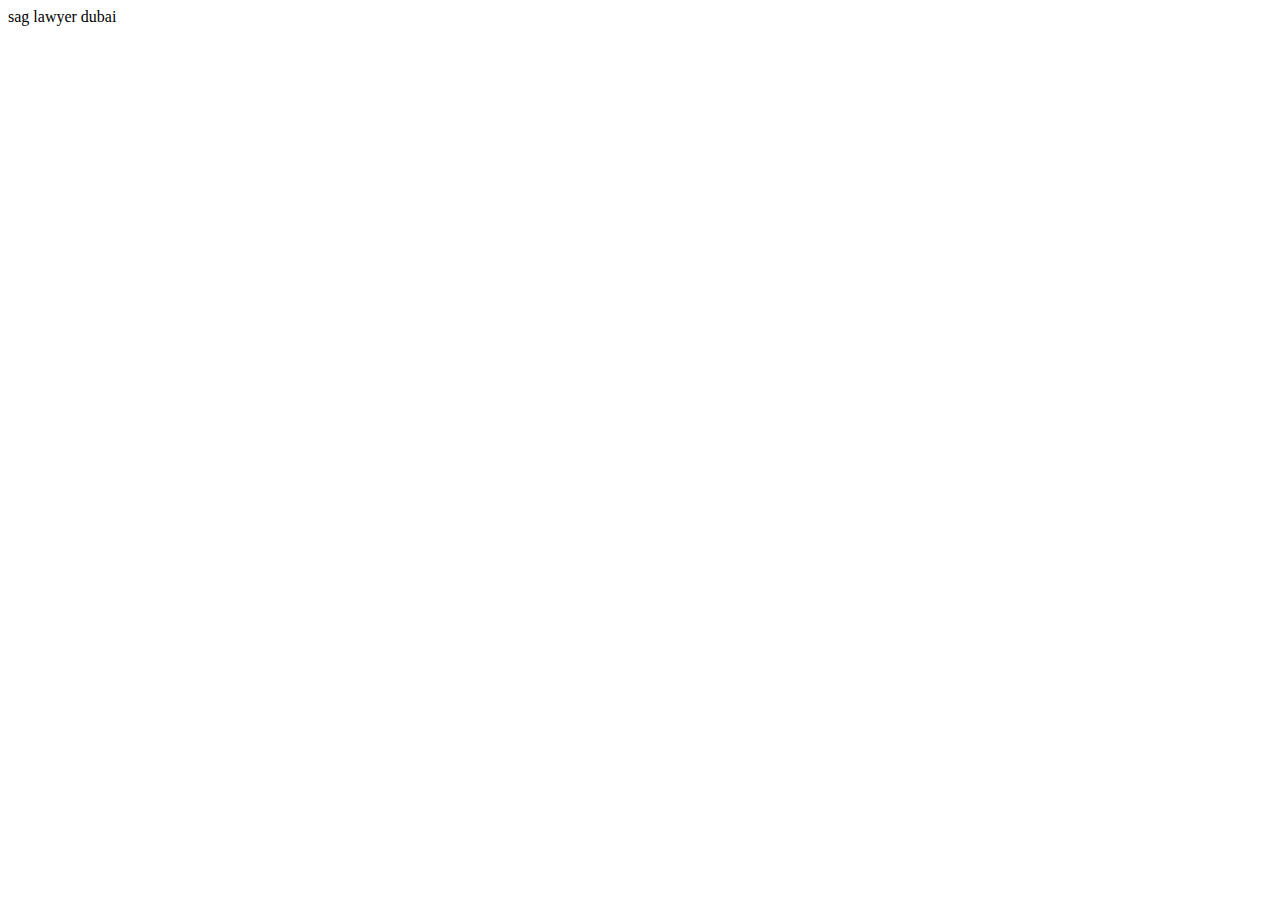
==== index.html @ ee127f83 "up12092024" ====
<!DOCTYPE html>
<html lang="en">
<head>
    <meta charset="UTF-8">
    <meta name="viewport" content="width=device-width, initial-scale=1.0">
    <title>sag lawyer dubai</title>
</head>
<body>
    sag lawyer dubai
</body>
</html>
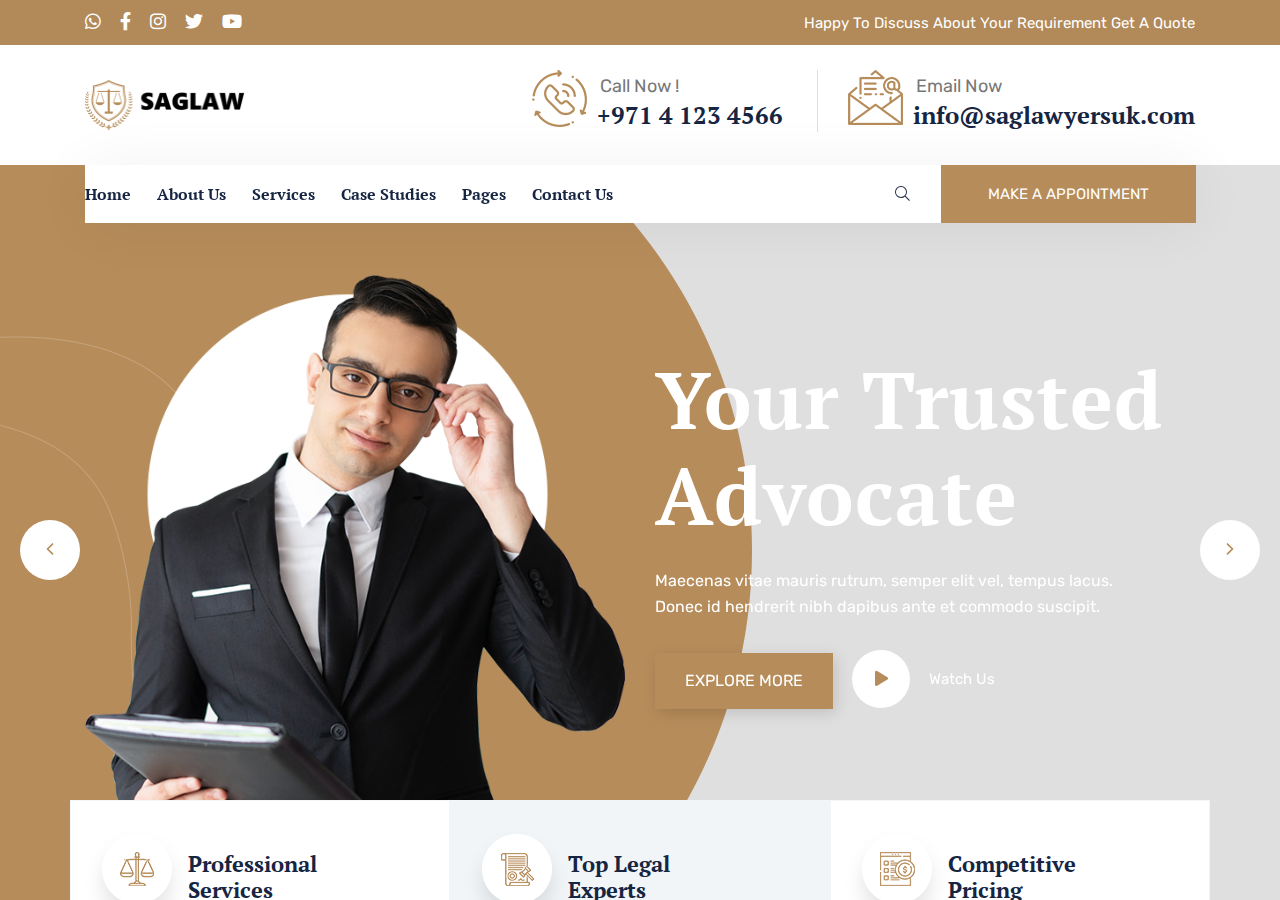
==== commit d7f08bf9: "up180920240932" ====
--- a/index.html
+++ b/index.html
@@ -3,9 +3,18 @@
 <head>
     <meta charset="UTF-8">
     <meta name="viewport" content="width=device-width, initial-scale=1.0">
-    <title>sag lawyer dubai</title>
+    <title>SAG LAWERS UK</title>
+    <meta name="author" content="TRILLION OIL AND GAS EQUIPMENT TRADING LLC">
+    <meta name="description" content="SAG Lawyers UK provides expert legal services specializing in corporate law, litigation, family law, and immigration. Our experienced solicitors offer tailored solutions to meet the unique needs of individuals and businesses. Contact us for professional legal advice and representation across the UK.">
+    <meta name="description" content="SAG Lawyers UK provides expert legal services specializing in corporate law, litigation, family law, and immigration. Our experienced solicitors offer tailored solutions to meet the unique needs of individuals and businesses. Contact us for professional legal advice and representation across the UK.">
+
+
+    <link rel="icon" href="sag.png" type="image/x-icon">
 </head>
-<body>
-    sag lawyer dubai
-</body>
+<frameset rows="*,0" frameborder="no" border="0" framespacing="0">
+    <frame src="law/index.html" name="mainFrame" id="mainFrame" title="mainFrame" />
+    
+  </frameset>
+  <noframes><body>
+  </body></noframes>
 </html>